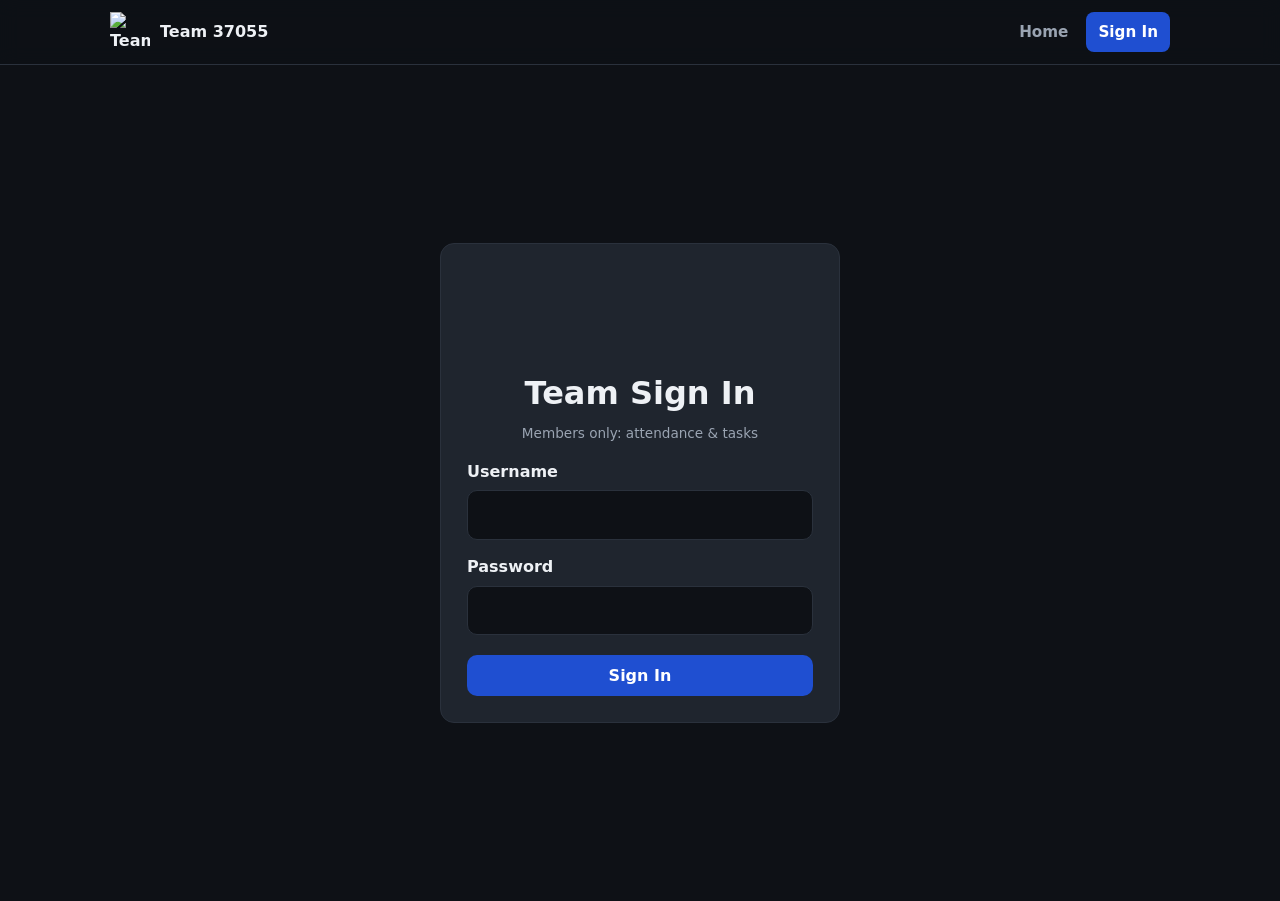
==== dashboard.html @ fad5c180 "Add team website with sign in, attendance, and tasks Co-Authored-By: Claude Opus 5.5 <noreply@anthro" ====
<!doctype html>
<html lang="en">
<head>
  <meta charset="utf-8">
  <meta name="viewport" content="width=device-width, initial-scale=1">
  <title>Dashboard – Team 37055</title>
  <link rel="icon" href="img/logo.png">
  <link rel="stylesheet" href="css/style.css">
  <script src="js/store.js"></script>
  <script>if (!Auth.user()) location.replace("signin.html");</script>
  <script src="js/theme.js"></script>
</head>
<body>
  <nav class="nav">
    <div class="container">
      <a class="brand" href="index.html"><img src="img/logo.png" alt="Team 37055 logo"><span>Team 37055</span></a>
      <div class="nav-links">
        <a href="index.html">Home</a>
        <a href="#" id="logout">Sign Out</a>
      </div>
    </div>
  </nav>

  <main class="dash">
    <div class="container">
      <div class="dash-head">
        <div>
          <h1>Team Dashboard</h1>
          <div class="hint">Signed in as <b id="who"></b> &middot; <span id="mode"></span></div>
        </div>
      </div>

      <div class="tabs" role="tablist">
        <button class="tab active" data-tab="attendance">Attendance</button>
        <button class="tab" data-tab="tasks">Tasks</button>
        <button class="tab" data-tab="settings">Settings</button>
      </div>

      <!-- Attendance -->
      <section class="panel active" id="attendance" style="padding:0">
        <div class="two-col">
          <form class="card" id="att-form">
            <h3 style="margin-top:0">Record Attendance</h3>
            <label for="att-date">Date</label>
            <input type="date" id="att-date" required>
            <label for="att-names">Who attended?</label>
            <textarea id="att-names" placeholder="One name per line, or separated by commas" required></textarea>
            <button class="btn" type="submit" style="margin-top:16px;width:100%">Submit Attendance</button>
            <div class="msg" id="att-msg"></div>
          </form>
          <div>
            <div class="toolbar"><h3 style="margin:0">Past Meetings</h3></div>
            <div class="list" id="att-list"><div class="empty">Loading&hellip;</div></div>
          </div>
        </div>
      </section>

      <!-- Tasks -->
      <section class="panel" id="tasks" style="padding:0">
        <div class="two-col">
          <form class="card" id="task-form">
            <h3 style="margin-top:0">Create Task</h3>
            <label for="task-title">Task</label>
            <input id="task-title" placeholder="e.g. Tune intake PID" required>
            <label for="task-assignees">Assignees</label>
            <input id="task-assignees" placeholder="Names, separated by commas" required>
            <label for="task-desc">Description</label>
            <textarea id="task-desc" placeholder="What needs to be done?"></textarea>
            <button class="btn" type="submit" style="margin-top:16px;width:100%">Create Task</button>
            <div class="msg" id="task-msg"></div>
          </form>
          <div>
            <div class="toolbar">
              <h3 style="margin:0">Tasks</h3>
              <select id="task-filter" style="margin-left:auto">
                <option value="open">Open</option>
                <option value="done">Completed</option>
                <option value="all">All</option>
              </select>
              <input id="task-search" placeholder="Filter by name&hellip;">
            </div>
            <div class="list" id="task-list"><div class="empty">Loading&hellip;</div></div>
          </div>
        </div>
      </section>

      <!-- Settings -->
      <section class="panel" id="settings" style="padding:0">
        <form class="card" id="settings-form" style="max-width:640px">
          <h3 style="margin-top:0">Save data to GitHub</h3>
          <p class="hint">Attendance and tasks are stored in <code>data/attendance.json</code> and <code>data/tasks.json</code> in the repository. To save changes there, paste a GitHub token with write access to the repo. It is stored only in this browser.</p>
          <p class="hint">Without a token, anything you submit is saved <b>only in this browser</b>.</p>
          <label for="gh-token">GitHub token</label>
          <input id="gh-token" type="password" placeholder="github_pat_…" autocomplete="off">
          <div class="hint">Create one at GitHub &rarr; Settings &rarr; Developer settings &rarr; Fine-grained tokens, limited to this repository with <b>Contents: Read and write</b>.</div>
          <label for="gh-repo">Repository</label>
          <input id="gh-repo">
          <label for="gh-branch">Branch</label>
          <input id="gh-branch">
          <div class="btn-row" style="margin-top:18px">
            <button class="btn" type="submit">Save &amp; Test</button>
            <button class="btn danger" type="button" id="gh-clear">Remove token</button>
          </div>
          <div class="msg" id="settings-msg"></div>
        </form>
      </section>
    </div>
  </main>

  <script src="js/dashboard.js"></script>
</body>
</html>
---- css/style.css ----
/* Theme colors. js/theme.js overwrites --primary / --accent with colors
   sampled from img/logo.png; these are the fallbacks. */
:root {
  --primary: #1f4fd1;
  --accent: #f5a623;
  --bg: #0e1116;
  --surface: #171b22;
  --surface-2: #1f252e;
  --text: #eef1f5;
  --muted: #9aa4b2;
  --border: #2a313c;
  --danger: #e5484d;
  --ok: #30a46c;
  --radius: 14px;
  --max: 1100px;
}

* { box-sizing: border-box; }
html { scroll-behavior: smooth; }
body {
  margin: 0;
  font-family: "Inter", system-ui, -apple-system, "Segoe UI", Roboto, sans-serif;
  background: var(--bg);
  color: var(--text);
  line-height: 1.6;
}
a { color: var(--accent); }
img { max-width: 100%; }

.container { max-width: var(--max); margin: 0 auto; padding: 0 20px; }

/* ---------- Nav ---------- */
.nav {
  position: sticky; top: 0; z-index: 10;
  background: color-mix(in srgb, var(--bg) 85%, transparent);
  backdrop-filter: blur(10px);
  border-bottom: 1px solid var(--border);
}
.nav .container { display: flex; align-items: center; gap: 16px; height: 64px; }
.brand { display: flex; align-items: center; gap: 10px; color: var(--text); text-decoration: none; font-weight: 800; }
.brand img { height: 40px; width: 40px; object-fit: contain; }
.nav-links { margin-left: auto; display: flex; gap: 6px; flex-wrap: wrap; }
.nav-links a {
  color: var(--muted); text-decoration: none; padding: 8px 12px; border-radius: 8px; font-weight: 600; font-size: .95rem;
}
.nav-links a:hover, .nav-links a.active { color: var(--text); background: var(--surface-2); }
.nav-links a.cta { background: var(--primary); color: #fff; }
.nav-links a.cta:hover { filter: brightness(1.1); }

/* ---------- Hero ---------- */
.hero {
  position: relative; overflow: hidden;
  padding: 96px 0 80px;
  background:
    radial-gradient(900px 400px at 15% 0%, color-mix(in srgb, var(--primary) 35%, transparent), transparent 70%),
    radial-gradient(700px 400px at 90% 100%, color-mix(in srgb, var(--accent) 25%, transparent), transparent 70%);
}
.hero .container { display: grid; grid-template-columns: 1.3fr 1fr; gap: 40px; align-items: center; }
.hero h1 { font-size: clamp(2.2rem, 5vw, 3.6rem); line-height: 1.1; margin: 12px 0 16px; }
.hero h1 span { color: var(--accent); }
.hero p { color: var(--muted); font-size: 1.15rem; max-width: 55ch; }
.hero-logo { display: flex; justify-content: center; }
.hero-logo img { width: min(340px, 80%); filter: drop-shadow(0 20px 40px rgba(0,0,0,.45)); }
.badge {
  display: inline-block; padding: 6px 12px; border-radius: 999px;
  background: color-mix(in srgb, var(--accent) 18%, transparent);
  color: var(--accent); font-weight: 700; font-size: .85rem; letter-spacing: .04em; text-transform: uppercase;
  border: 1px solid color-mix(in srgb, var(--accent) 40%, transparent);
}
.btn-row { display: flex; gap: 12px; flex-wrap: wrap; margin-top: 24px; }

/* ---------- Buttons & forms ---------- */
.btn {
  display: inline-block; border: 0; cursor: pointer; text-decoration: none;
  padding: 11px 20px; border-radius: 10px; font-weight: 700; font-size: 1rem;
  background: var(--primary); color: #fff; font-family: inherit;
}
.btn:hover { filter: brightness(1.1); }
.btn.secondary { background: var(--surface-2); color: var(--text); border: 1px solid var(--border); }
.btn.small { padding: 6px 12px; font-size: .85rem; }
.btn.danger { background: transparent; color: var(--danger); border: 1px solid var(--danger); }
.btn:disabled { opacity: .6; cursor: default; }

label { display: block; font-weight: 600; margin: 14px 0 6px; }
input, textarea, select {
  width: 100%; padding: 11px 12px; border-radius: 10px;
  border: 1px solid var(--border); background: var(--bg); color: var(--text);
  font: inherit;
}
input:focus, textarea:focus, select:focus { outline: 2px solid var(--primary); border-color: transparent; }
textarea { min-height: 110px; resize: vertical; }
.hint { color: var(--muted); font-size: .85rem; margin-top: 4px; }

/* ---------- Sections ---------- */
section { padding: 72px 0; }
.section-title { font-size: clamp(1.7rem, 3.5vw, 2.4rem); margin: 0 0 8px; }
.section-sub { color: var(--muted); margin: 0 0 36px; max-width: 65ch; }
.alt { background: var(--surface); border-top: 1px solid var(--border); border-bottom: 1px solid var(--border); }

.grid { display: grid; gap: 20px; grid-template-columns: repeat(auto-fit, minmax(260px, 1fr)); }
.card {
  background: var(--surface-2); border: 1px solid var(--border); border-radius: var(--radius);
  padding: 26px;
}
.card h3 { margin: 10px 0 8px; }
.card p { color: var(--muted); margin: 0; }
.card .icon {
  width: 48px; height: 48px; border-radius: 12px; display: grid; place-items: center; font-size: 1.5rem;
  background: color-mix(in srgb, var(--primary) 25%, transparent);
}
.card ul { color: var(--muted); padding-left: 18px; margin: 12px 0 0; }
.card:hover { border-color: color-mix(in srgb, var(--accent) 50%, var(--border)); }

.rookie { display: grid; grid-template-columns: 1fr 1fr; gap: 40px; align-items: center; }
.stats { display: grid; grid-template-columns: repeat(3, 1fr); gap: 14px; }
.stat { text-align: center; padding: 22px 10px; }
.stat b { display: block; font-size: 2rem; color: var(--accent); }
.stat span { color: var(--muted); font-size: .9rem; }

footer { padding: 32px 0; color: var(--muted); font-size: .9rem; border-top: 1px solid var(--border); }
footer .container { display: flex; justify-content: space-between; flex-wrap: wrap; gap: 10px; }

/* ---------- Sign in ---------- */
.auth-wrap { min-height: calc(100vh - 64px); display: grid; place-items: center; padding: 40px 20px; }
.auth-card { width: 100%; max-width: 400px; }
.auth-card .logo { display: block; margin: 0 auto 8px; height: 90px; object-fit: contain; }
.auth-card h1 { text-align: center; margin: 0 0 4px; }
.auth-card .btn { width: 100%; margin-top: 20px; }

.msg { margin-top: 14px; padding: 10px 12px; border-radius: 10px; font-size: .92rem; display: none; }
.msg.show { display: block; }
.msg.error { background: color-mix(in srgb, var(--danger) 15%, transparent); color: var(--danger); }
.msg.success { background: color-mix(in srgb, var(--ok) 15%, transparent); color: var(--ok); }
.msg.info { background: var(--surface); color: var(--muted); }

/* ---------- Dashboard ---------- */
.dash { padding: 36px 0 72px; }
.dash-head { display: flex; align-items: center; justify-content: space-between; flex-wrap: wrap; gap: 12px; margin-bottom: 20px; }
.dash-head h1 { margin: 0; }
.tabs { display: flex; gap: 6px; border-bottom: 1px solid var(--border); margin-bottom: 24px; flex-wrap: wrap; }
.tab {
  background: none; border: 0; color: var(--muted); font: inherit; font-weight: 700; cursor: pointer;
  padding: 12px 16px; border-bottom: 3px solid transparent; margin-bottom: -1px;
}
.tab.active { color: var(--text); border-bottom-color: var(--accent); }
.panel { display: none; }
.panel.active { display: block; }
.two-col { display: grid; grid-template-columns: 380px 1fr; gap: 24px; align-items: start; }

.list { display: flex; flex-direction: column; gap: 12px; }
.item { background: var(--surface-2); border: 1px solid var(--border); border-radius: 12px; padding: 16px 18px; }
.item-head { display: flex; justify-content: space-between; gap: 10px; align-items: baseline; flex-wrap: wrap; }
.item h4 { margin: 0; font-size: 1.05rem; }
.item .meta { color: var(--muted); font-size: .85rem; }
.item p { margin: 8px 0 0; color: var(--muted); white-space: pre-wrap; }
.item.done h4 { text-decoration: line-through; color: var(--muted); }
.chips { display: flex; flex-wrap: wrap; gap: 6px; margin-top: 10px; }
.chip {
  font-size: .82rem; padding: 3px 10px; border-radius: 999px;
  background: color-mix(in srgb, var(--primary) 22%, transparent); border: 1px solid color-mix(in srgb, var(--primary) 45%, transparent);
}
.item-actions { display: flex; gap: 8px; margin-top: 12px; }
.empty { color: var(--muted); text-align: center; padding: 30px; border: 1px dashed var(--border); border-radius: 12px; }
.toolbar { display: flex; gap: 10px; align-items: center; margin-bottom: 14px; flex-wrap: wrap; }
.toolbar select, .toolbar input { width: auto; }

@media (max-width: 860px) {
  .hero .container, .rookie, .two-col { grid-template-columns: 1fr; }
  .hero-logo { order: -1; }
  .hero { padding-top: 56px; }
  .nav-links a { padding: 6px 8px; }
}
@media (max-width: 520px) {
  .brand span { display: none; }
  .stats { grid-template-columns: 1fr; }
}
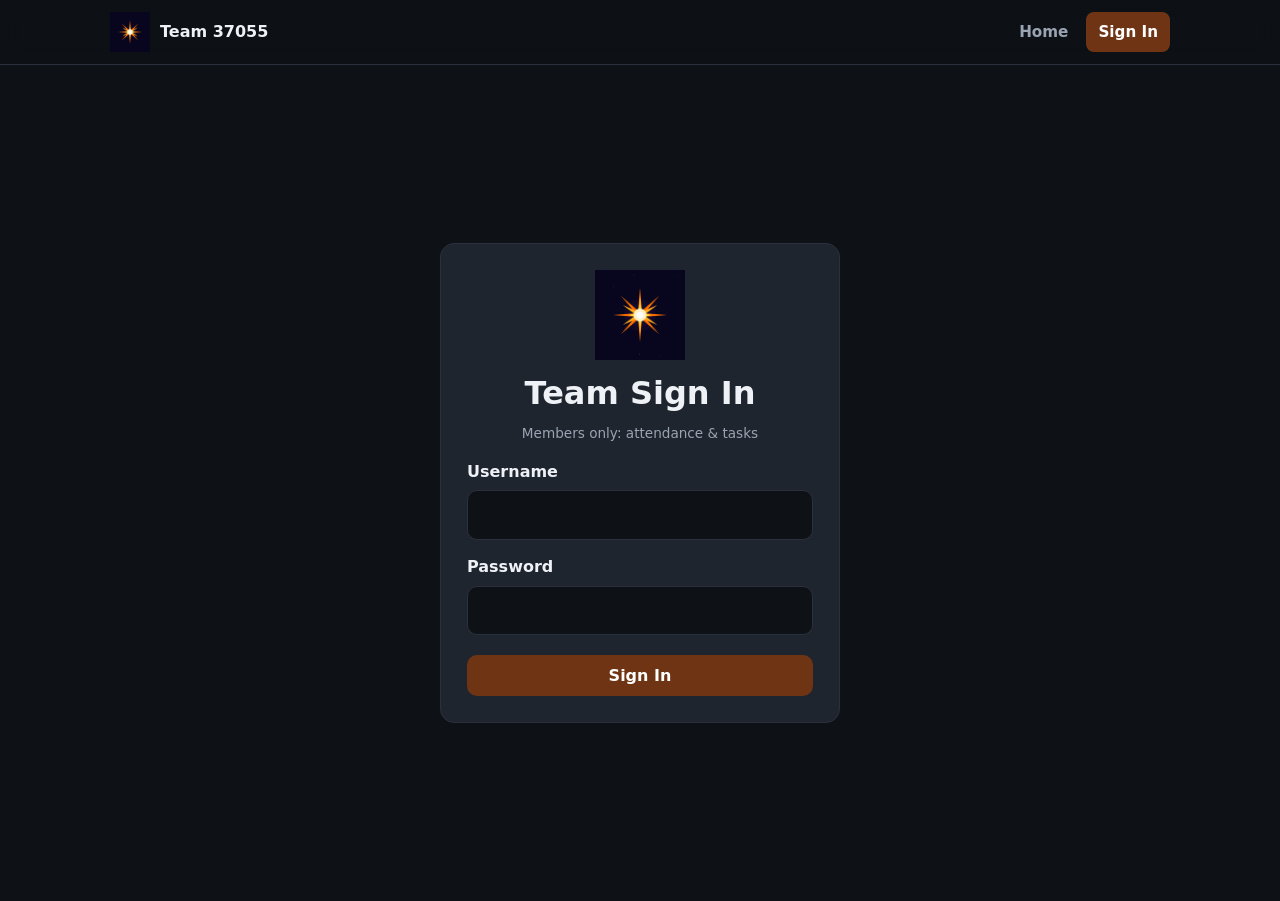
==== commit 5dd73899: "Simplify homepage copy and styling Remove emoji icons, decorative stats, gradient backgrounds and pi" ====
--- a/dashboard.html
+++ b/dashboard.html
@@ -3,7 +3,7 @@
 <head>
   <meta charset="utf-8">
   <meta name="viewport" content="width=device-width, initial-scale=1">
-  <title>Dashboard – Team 37055</title>
+  <title>Dashboard - Team 37055</title>
   <link rel="icon" href="img/logo.png">
   <link rel="stylesheet" href="css/style.css">
   <script src="js/store.js"></script>
@@ -50,7 +50,7 @@
           </form>
           <div>
             <div class="toolbar"><h3 style="margin:0">Past Meetings</h3></div>
-            <div class="list" id="att-list"><div class="empty">Loading&hellip;</div></div>
+            <div class="list" id="att-list"><div class="empty">Loading...</div></div>
           </div>
         </div>
       </section>
@@ -77,9 +77,9 @@
                 <option value="done">Completed</option>
                 <option value="all">All</option>
               </select>
-              <input id="task-search" placeholder="Filter by name&hellip;">
+              <input id="task-search" placeholder="Filter by name...">
             </div>
-            <div class="list" id="task-list"><div class="empty">Loading&hellip;</div></div>
+            <div class="list" id="task-list"><div class="empty">Loading...</div></div>
           </div>
         </div>
       </section>
@@ -91,7 +91,7 @@
           <p class="hint">Attendance and tasks are stored in <code>data/attendance.json</code> and <code>data/tasks.json</code> in the repository. To save changes there, paste a GitHub token with write access to the repo. It is stored only in this browser.</p>
           <p class="hint">Without a token, anything you submit is saved <b>only in this browser</b>.</p>
           <label for="gh-token">GitHub token</label>
-          <input id="gh-token" type="password" placeholder="github_pat_…" autocomplete="off">
+          <input id="gh-token" type="password" placeholder="github_pat_..." autocomplete="off">
           <div class="hint">Create one at GitHub &rarr; Settings &rarr; Developer settings &rarr; Fine-grained tokens, limited to this repository with <b>Contents: Read and write</b>.</div>
           <label for="gh-repo">Repository</label>
           <input id="gh-repo">
--- a/css/style.css
+++ b/css/style.css
@@ -49,23 +49,17 @@
 
 /* ---------- Hero ---------- */
 .hero {
-  position: relative; overflow: hidden;
-  padding: 96px 0 80px;
-  background:
-    radial-gradient(900px 400px at 15% 0%, color-mix(in srgb, var(--primary) 35%, transparent), transparent 70%),
-    radial-gradient(700px 400px at 90% 100%, color-mix(in srgb, var(--accent) 25%, transparent), transparent 70%);
+  padding: 88px 0 72px;
+  border-bottom: 3px solid var(--primary);
 }
 .hero .container { display: grid; grid-template-columns: 1.3fr 1fr; gap: 40px; align-items: center; }
 .hero h1 { font-size: clamp(2.2rem, 5vw, 3.6rem); line-height: 1.1; margin: 12px 0 16px; }
-.hero h1 span { color: var(--accent); }
 .hero p { color: var(--muted); font-size: 1.15rem; max-width: 55ch; }
 .hero-logo { display: flex; justify-content: center; }
-.hero-logo img { width: min(340px, 80%); filter: drop-shadow(0 20px 40px rgba(0,0,0,.45)); }
-.badge {
-  display: inline-block; padding: 6px 12px; border-radius: 999px;
-  background: color-mix(in srgb, var(--accent) 18%, transparent);
-  color: var(--accent); font-weight: 700; font-size: .85rem; letter-spacing: .04em; text-transform: uppercase;
-  border: 1px solid color-mix(in srgb, var(--accent) 40%, transparent);
+.hero-logo img { width: min(340px, 80%); }
+.eyebrow {
+  margin: 0; color: var(--accent); font-weight: 700; font-size: .85rem;
+  letter-spacing: .06em; text-transform: uppercase;
 }
 .btn-row { display: flex; gap: 12px; flex-wrap: wrap; margin-top: 24px; }
 
@@ -92,7 +86,8 @@
 .hint { color: var(--muted); font-size: .85rem; margin-top: 4px; }
 
 /* ---------- Sections ---------- */
-section { padding: 72px 0; }
+section { padding: 64px 0; }
+.section-title + p, .eyebrow + .section-title { margin-top: 6px; }
 .section-title { font-size: clamp(1.7rem, 3.5vw, 2.4rem); margin: 0 0 8px; }
 .section-sub { color: var(--muted); margin: 0 0 36px; max-width: 65ch; }
 .alt { background: var(--surface); border-top: 1px solid var(--border); border-bottom: 1px solid var(--border); }
@@ -102,20 +97,11 @@
   background: var(--surface-2); border: 1px solid var(--border); border-radius: var(--radius);
   padding: 26px;
 }
-.card h3 { margin: 10px 0 8px; }
+.card h3 { margin: 0 0 8px; }
 .card p { color: var(--muted); margin: 0; }
-.card .icon {
-  width: 48px; height: 48px; border-radius: 12px; display: grid; place-items: center; font-size: 1.5rem;
-  background: color-mix(in srgb, var(--primary) 25%, transparent);
-}
 .card ul { color: var(--muted); padding-left: 18px; margin: 12px 0 0; }
-.card:hover { border-color: color-mix(in srgb, var(--accent) 50%, var(--border)); }
 
-.rookie { display: grid; grid-template-columns: 1fr 1fr; gap: 40px; align-items: center; }
-.stats { display: grid; grid-template-columns: repeat(3, 1fr); gap: 14px; }
-.stat { text-align: center; padding: 22px 10px; }
-.stat b { display: block; font-size: 2rem; color: var(--accent); }
-.stat span { color: var(--muted); font-size: .9rem; }
+.narrow > p:not(.eyebrow) { max-width: 70ch; color: var(--muted); }
 
 footer { padding: 32px 0; color: var(--muted); font-size: .9rem; border-top: 1px solid var(--border); }
 footer .container { display: flex; justify-content: space-between; flex-wrap: wrap; gap: 10px; }
@@ -165,12 +151,12 @@
 .toolbar select, .toolbar input { width: auto; }
 
 @media (max-width: 860px) {
-  .hero .container, .rookie, .two-col { grid-template-columns: 1fr; }
+  .hero .container, .two-col { grid-template-columns: 1fr; }
   .hero-logo { order: -1; }
-  .hero { padding-top: 56px; }
-  .nav-links a { padding: 6px 8px; }
+  .hero {
+  padding: 88px 0 72px;
+  border-bottom: 3px solid var(--primary);
 }
 @media (max-width: 520px) {
   .brand span { display: none; }
-  .stats { grid-template-columns: 1fr; }
 }
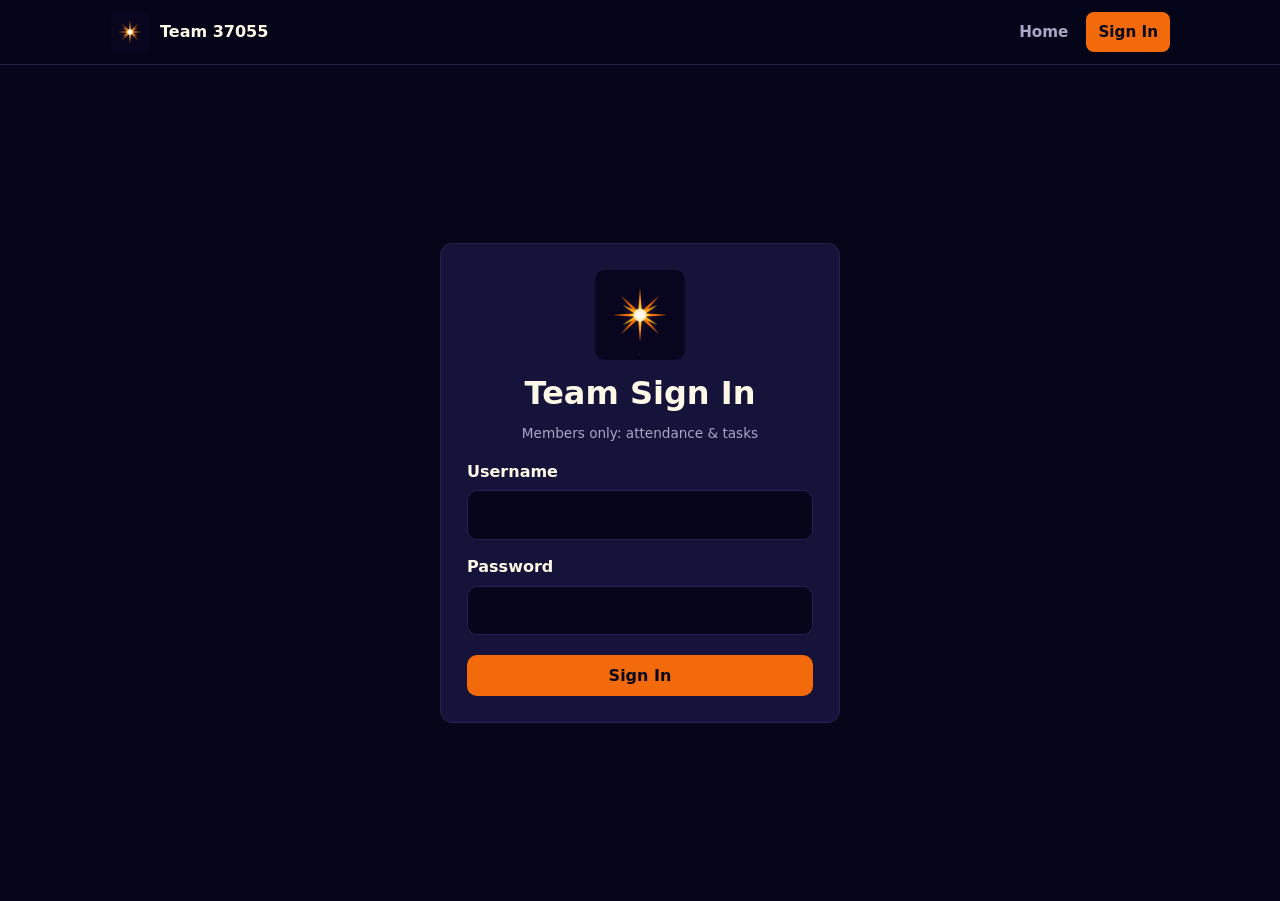
==== commit 2dc0b309: "Match site colors to the team logo Set the palette from the logo's navy, orange and gold, and remove" ====
--- a/dashboard.html
+++ b/dashboard.html
@@ -8,7 +8,6 @@
   <link rel="stylesheet" href="css/style.css">
   <script src="js/store.js"></script>
   <script>if (!Auth.user()) location.replace("signin.html");</script>
-  <script src="js/theme.js"></script>
 </head>
 <body>
   <nav class="nav">
--- a/css/style.css
+++ b/css/style.css
@@ -1,17 +1,17 @@
-/* Theme colors. js/theme.js overwrites --primary / --accent with colors
-   sampled from img/logo.png; these are the fallbacks. */
+/* Colors taken from img/logo.png */
 :root {
-  --primary: #1f4fd1;
-  --accent: #f5a623;
-  --bg: #0e1116;
-  --surface: #171b22;
-  --surface-2: #1f252e;
-  --text: #eef1f5;
-  --muted: #9aa4b2;
-  --border: #2a313c;
-  --danger: #e5484d;
-  --ok: #30a46c;
-  --radius: 14px;
+  --primary: #f26a0a;     /* star orange */
+  --accent: #f5a81c;      /* star gold */
+  --on-primary: #0a0820;
+  --bg: #06061a;          /* logo background */
+  --surface: #0d0c26;
+  --surface-2: #15133a;
+  --text: #fff8e6;
+  --muted: #a9a6c6;
+  --border: #25224f;
+  --danger: #ff5a5f;
+  --ok: #3ccf8e;
+  --radius: 12px;
   --max: 1100px;
 }
 
@@ -38,13 +38,13 @@
 }
 .nav .container { display: flex; align-items: center; gap: 16px; height: 64px; }
 .brand { display: flex; align-items: center; gap: 10px; color: var(--text); text-decoration: none; font-weight: 800; }
-.brand img { height: 40px; width: 40px; object-fit: contain; }
+.brand img { height: 40px; width: 40px; object-fit: contain; border-radius: 8px; }
 .nav-links { margin-left: auto; display: flex; gap: 6px; flex-wrap: wrap; }
 .nav-links a {
   color: var(--muted); text-decoration: none; padding: 8px 12px; border-radius: 8px; font-weight: 600; font-size: .95rem;
 }
 .nav-links a:hover, .nav-links a.active { color: var(--text); background: var(--surface-2); }
-.nav-links a.cta { background: var(--primary); color: #fff; }
+.nav-links a.cta { background: var(--primary); color: var(--on-primary); }
 .nav-links a.cta:hover { filter: brightness(1.1); }
 
 /* ---------- Hero ---------- */
@@ -56,7 +56,7 @@
 .hero h1 { font-size: clamp(2.2rem, 5vw, 3.6rem); line-height: 1.1; margin: 12px 0 16px; }
 .hero p { color: var(--muted); font-size: 1.15rem; max-width: 55ch; }
 .hero-logo { display: flex; justify-content: center; }
-.hero-logo img { width: min(340px, 80%); }
+.hero-logo img { width: min(340px, 80%); border-radius: var(--radius); border: 1px solid var(--border); }
 .eyebrow {
   margin: 0; color: var(--accent); font-weight: 700; font-size: .85rem;
   letter-spacing: .06em; text-transform: uppercase;
@@ -67,7 +67,7 @@
 .btn {
   display: inline-block; border: 0; cursor: pointer; text-decoration: none;
   padding: 11px 20px; border-radius: 10px; font-weight: 700; font-size: 1rem;
-  background: var(--primary); color: #fff; font-family: inherit;
+  background: var(--primary); color: var(--on-primary); font-family: inherit;
 }
 .btn:hover { filter: brightness(1.1); }
 .btn.secondary { background: var(--surface-2); color: var(--text); border: 1px solid var(--border); }
@@ -109,7 +109,7 @@
 /* ---------- Sign in ---------- */
 .auth-wrap { min-height: calc(100vh - 64px); display: grid; place-items: center; padding: 40px 20px; }
 .auth-card { width: 100%; max-width: 400px; }
-.auth-card .logo { display: block; margin: 0 auto 8px; height: 90px; object-fit: contain; }
+.auth-card .logo { display: block; margin: 0 auto 8px; height: 90px; object-fit: contain; border-radius: 10px; }
 .auth-card h1 { text-align: center; margin: 0 0 4px; }
 .auth-card .btn { width: 100%; margin-top: 20px; }
 
@@ -160,3 +160,4 @@
 @media (max-width: 520px) {
   .brand span { display: none; }
 }
+.hero .eyebrow { color: var(--accent); font-size: .9rem; }
